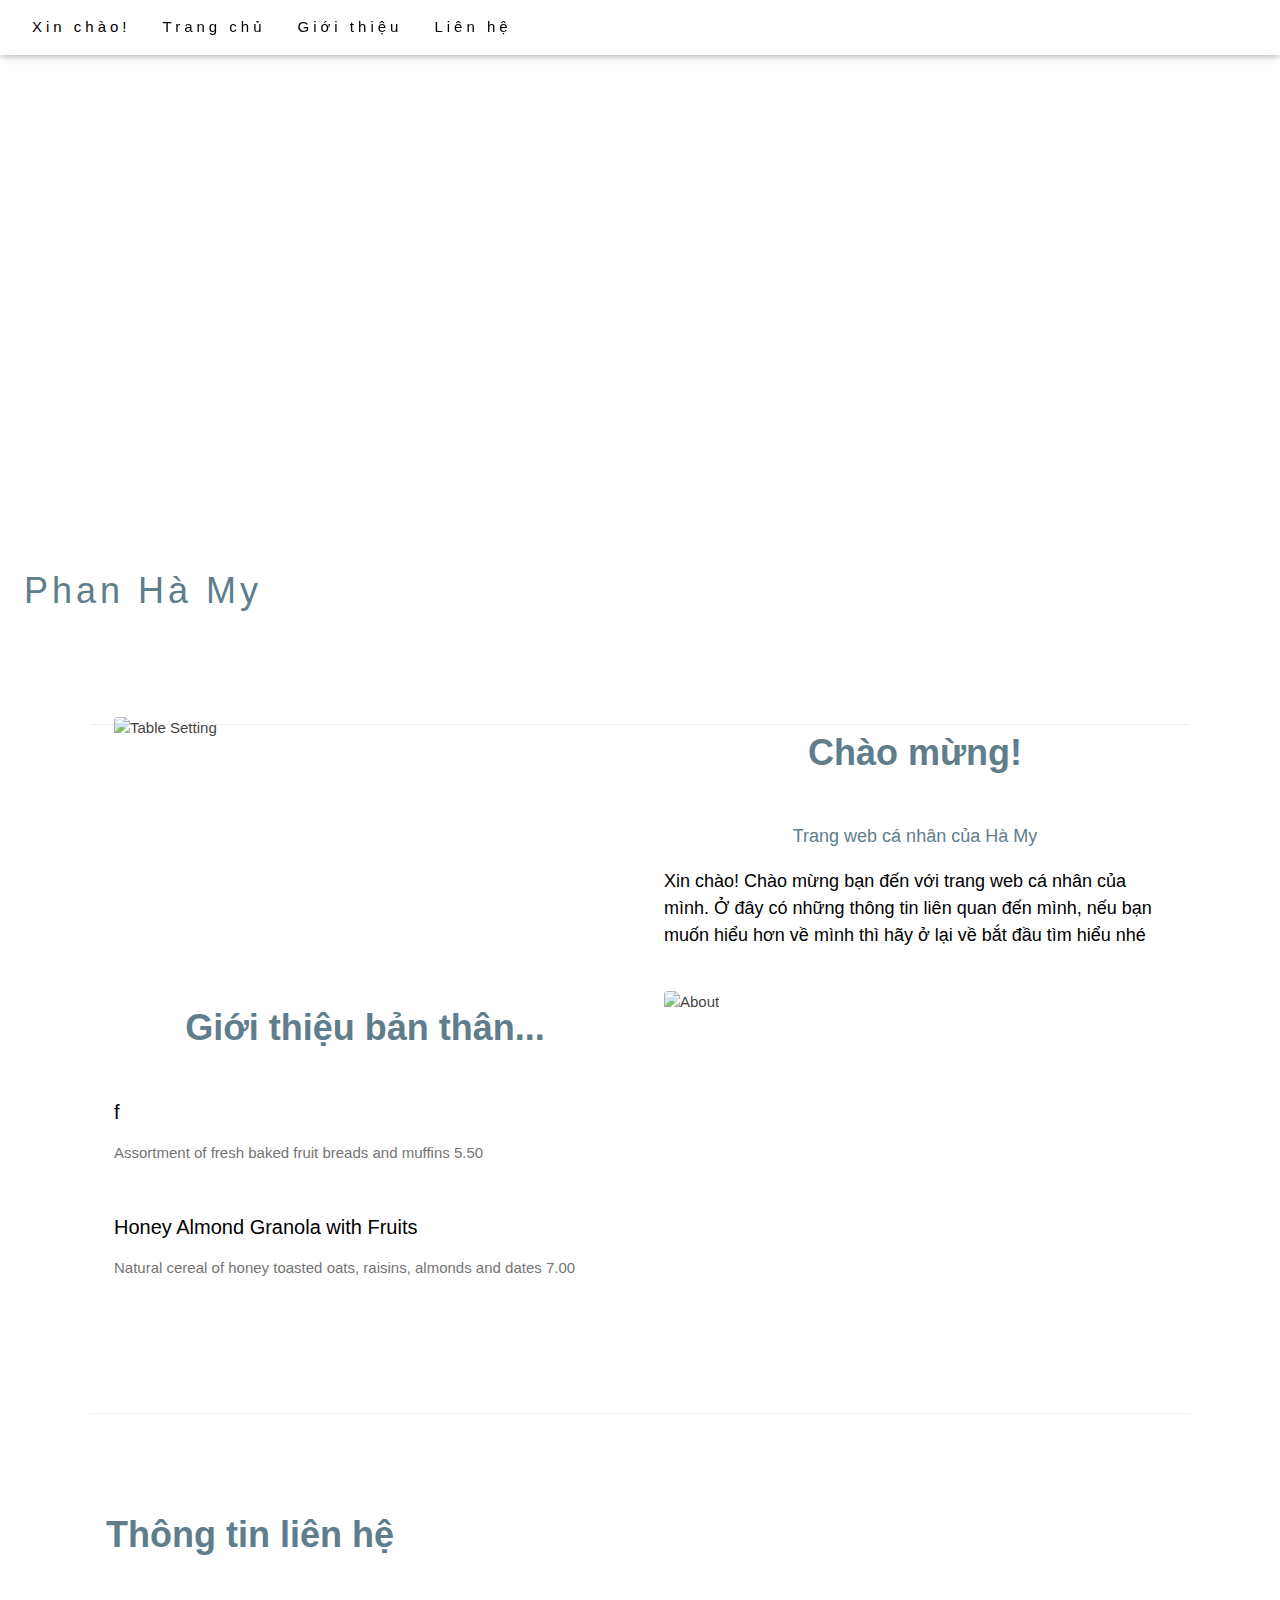
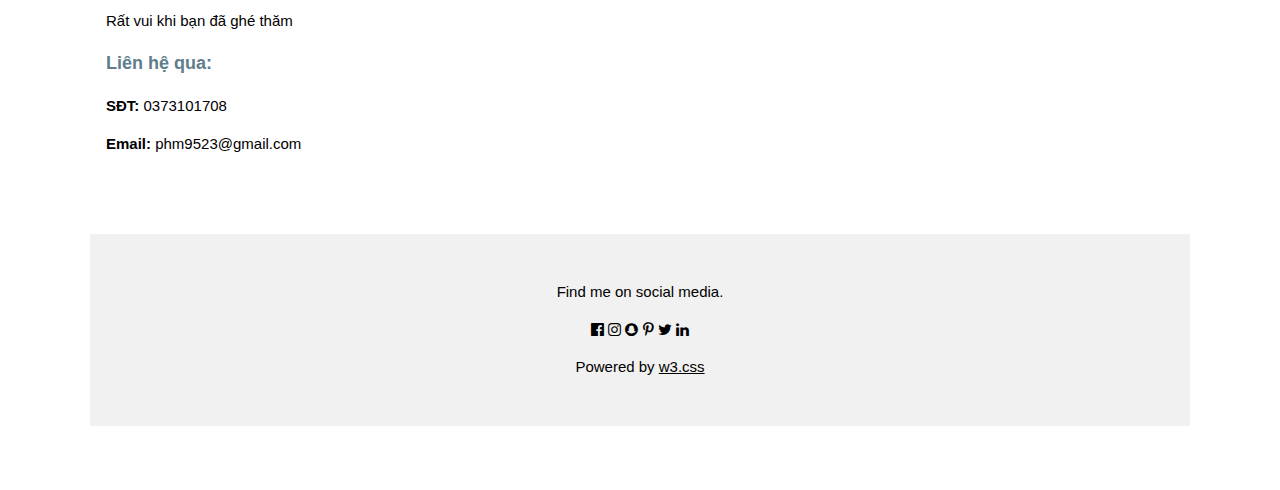
==== index.html @ 5e691761 "capnhap3" ====
<!DOCTYPE html>
<html>
<head>
<title>Trang web cá nhân</title>
<meta charset="UTF-8">
<meta name="viewport" content="width=device-width, initial-scale=1">
<link rel="stylesheet" href="https://www.w3schools.com/w3css/4/w3.css">
<link rel="stylesheet" href="https://cdnjs.cloudflare.com/ajax/libs/font-awesome/4.7.0/css/font-awesome.min.css">
<link rel="stylesheet" href="/lab6/css/styles.css">
</head>
<body>

<!-- Navbar (sit on top) -->
<div class="w3-top">
  <div class="w3-bar w3-white w3-padding w3-card" style="letter-spacing:4px;">
    <a href="#home" class="w3-bar-item w3-button">Xin chào!</a>
    <!-- Center-sided navbar links. Hide them on small screens -->
    <div class="w3-center w3-hide-small">
      <a href="#" class="w3-bar-item w3-button">Trang chủ</a>
      <a href="#about" class="w3-bar-item w3-button">Giới thiệu</a>
      <a href="#contact" class="w3-bar-item w3-button">Liên hệ</a>
    </div>
  </div>
</div>

<!-- Header -->
<header class="w3-display-container w3-content w3-wide" style="max-width:1600px;min-width:500px" id="home">
  <img class="w3-image" src="/lab6/images/1.png" alt="" width="1600" height="800">
  <div class="w3-display-bottomleft w3-padding-large ">
    <h1 class="w3-xxlarge w3-text-blue-grey">Phan Hà My</h1>
  </div>
</header>

<!-- Page content -->
<div class="w3-content" style="max-width:1100px">

  <!-- # Section -->
  <div class="w3-row w3-padding-64" id="#">
    <div class="w3-col m6 w3-padding-large w3-hide-small">
     <img src="/lab6/images/2.jpg" class="w3-round w3-image w3-opacity-min" alt="Table Setting" width="600" height="750">
    </div>

    <div class="w3-col m6 w3-padding-large">
      <h1 class="w3-center w3-text-blue-grey"><strong>Chào mừng!</strong></h1><br>
      <h5 class="w3-center w3-text-blue-grey">Trang web cá nhân của Hà My</h5>
      <p class="w3-large">Xin chào! Chào mừng bạn đến với trang web cá nhân của mình. Ở đây có những thông tin liên quan đến mình, nếu bạn muốn hiểu hơn
        về mình thì hãy ở lại về bắt đầu tìm hiểu nhé
      </p>
  </div>
  
  <hr>
  
  <!-- About Section -->
  <div class="w3-row w3-padding-64" id="about">
    <div class="w3-col l6 w3-padding-large">
      <h1 class="w3-center w3-text-blue-grey"><strong>Giới thiệu bản thân...</strong></h1><br>
      <h4>f</h4>
      <p class="w3-text-grey">Assortment of fresh baked fruit breads and muffins 5.50</p><br>
    
      <h4>Honey Almond Granola with Fruits</h4>
      <p class="w3-text-grey">Natural cereal of honey toasted oats, raisins, almonds and dates 7.00</p><br>
       
    </div>
    
    <div class="w3-col l6 w3-padding-large">
      <img src="/lab6/images/3.jpg" class= "w3-round w3-image w3-opacity-min" alt="About" style="width:100%">
    </div>
  </div>

  <hr>

  <!-- Contact Section -->
  <div class="w3-container w3-padding-64" id="contact">
    <h1 class="w3-text-blue-grey"><strong>Thông tin liên hệ</strong></h1><br>
    <p>Rất vui khi bạn đã ghé thăm </p>
    <p class="w3-text-blue-grey w3-large"><b>Liên hệ qua:</b></p>
    <p><strong>SĐT: </strong>0373101708</p>
    <p><Strong>Email: </Strong>phm9523@gmail.com</p>
<!-- End page content -->
</div>

<!-- Footer -->
<footer class="w3-center w3-light-grey w3-padding-32">
  <p>Find me on social media.</p>
  <i class="fa fa-facebook-official w3-hover-opacity"></i>
  <i class="fa fa-instagram w3-hover-opacity"></i>
  <i class="fa fa-snapchat w3-hover-opacity"></i>
  <i class="fa fa-pinterest-p w3-hover-opacity"></i>
  <i class="fa fa-twitter w3-hover-opacity"></i>
  <i class="fa fa-linkedin w3-hover-opacity"></i>
  <p>Powered by <a href="https://www.w3schools.com/w3css/default.asp" title="W3.CSS" target="_blank" class="w3-hover-text-green">w3.css</a></p>
</footer>


</body>
</html>
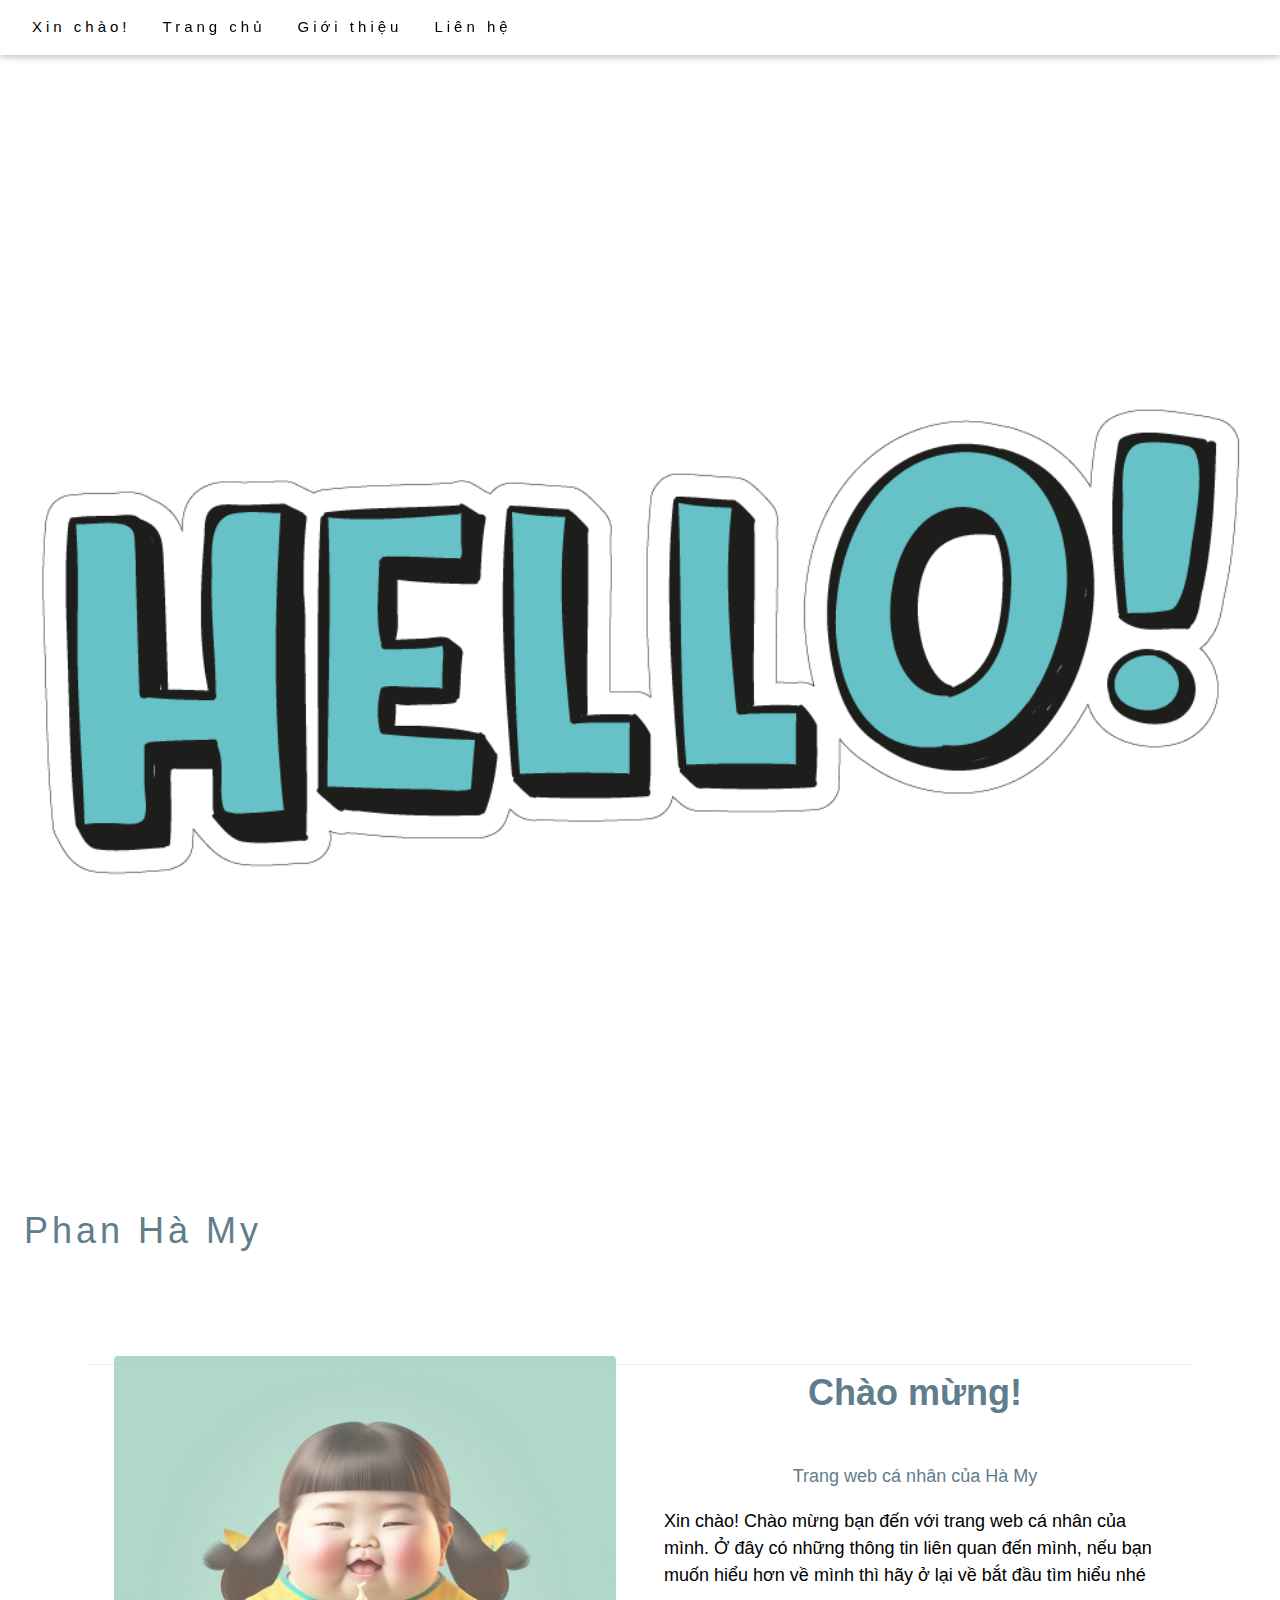
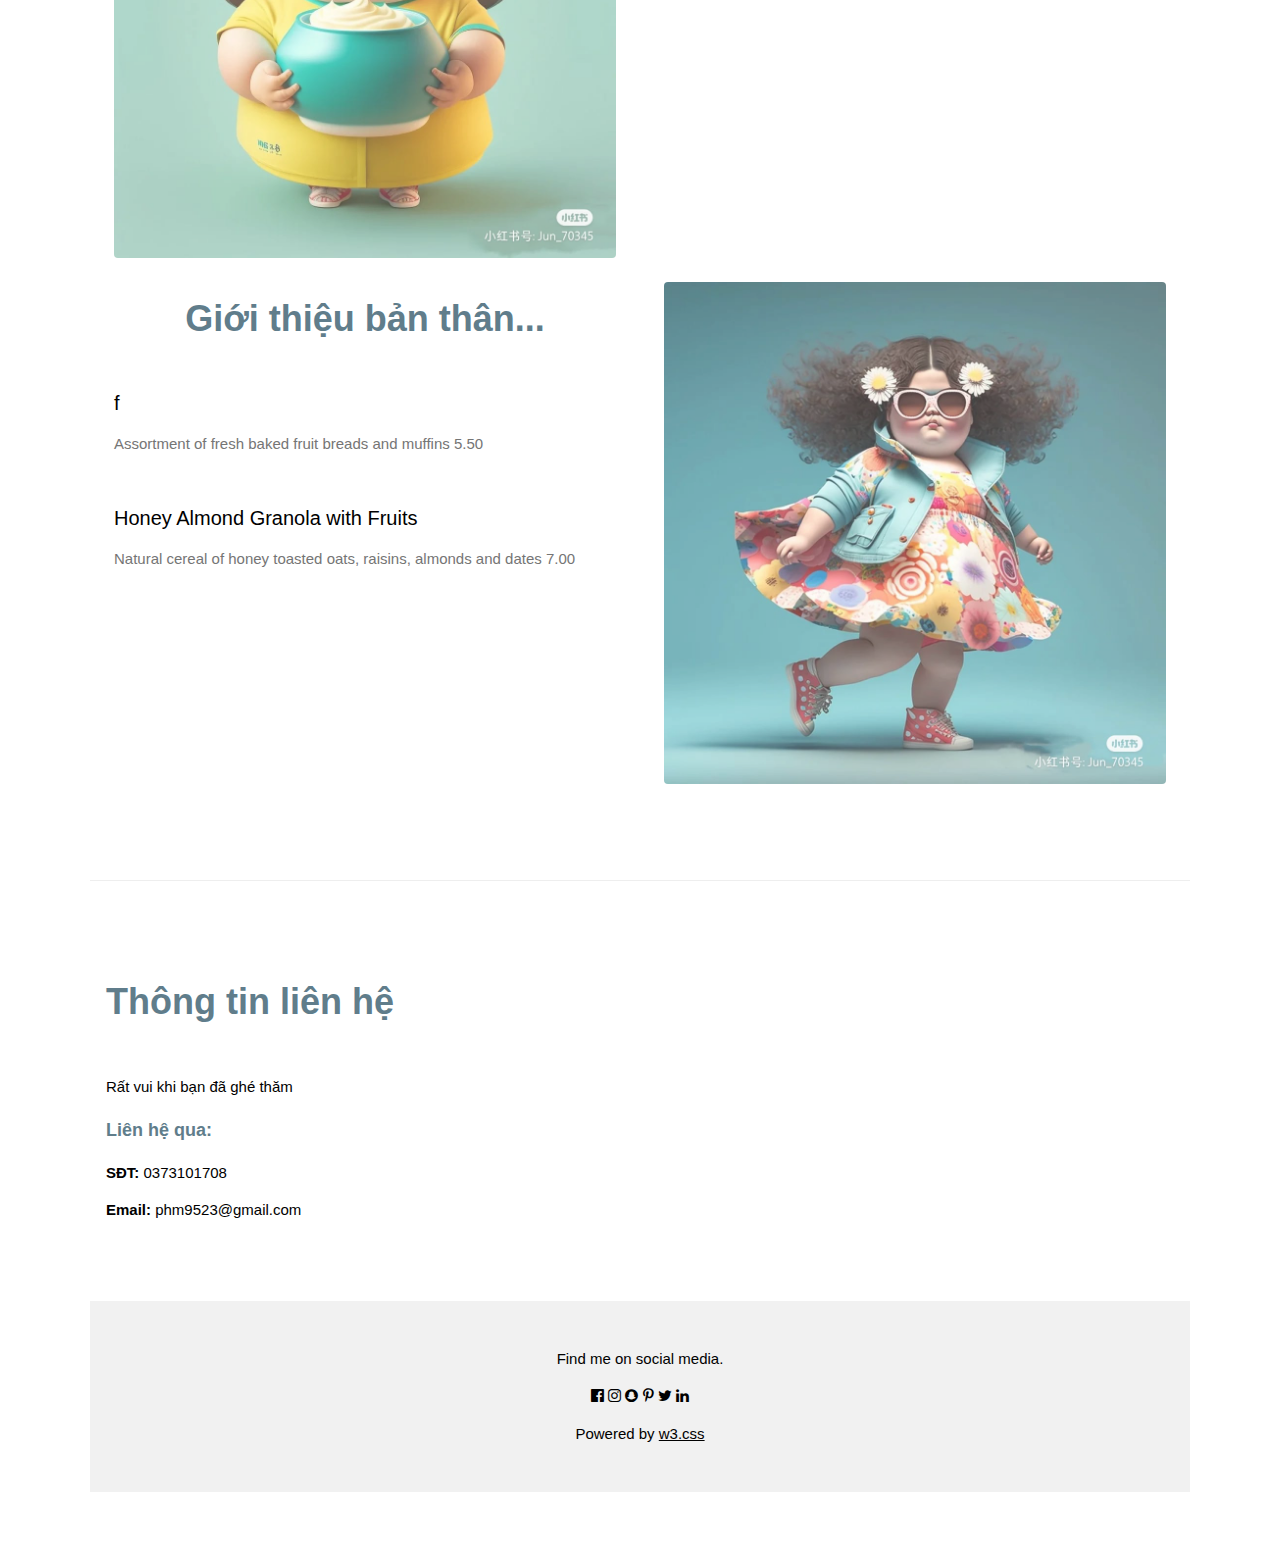
==== commit f05d7641: "capnhap4" ====
--- a/index.html
+++ b/index.html
@@ -25,7 +25,7 @@
 
 <!-- Header -->
 <header class="w3-display-container w3-content w3-wide" style="max-width:1600px;min-width:500px" id="home">
-  <img class="w3-image" src="/lab6/images/1.png" alt="" width="1600" height="800">
+  <img class="w3-image" src="/images/1.png" alt="" width="1600" height="800">
   <div class="w3-display-bottomleft w3-padding-large ">
     <h1 class="w3-xxlarge w3-text-blue-grey">Phan Hà My</h1>
   </div>
@@ -37,7 +37,7 @@
   <!-- # Section -->
   <div class="w3-row w3-padding-64" id="#">
     <div class="w3-col m6 w3-padding-large w3-hide-small">
-     <img src="/lab6/images/2.jpg" class="w3-round w3-image w3-opacity-min" alt="Table Setting" width="600" height="750">
+     <img src="/images/2.jpg" class="w3-round w3-image w3-opacity-min" alt="Table Setting" width="600" height="750">
     </div>
 
     <div class="w3-col m6 w3-padding-large">
@@ -63,7 +63,7 @@
     </div>
     
     <div class="w3-col l6 w3-padding-large">
-      <img src="/lab6/images/3.jpg" class= "w3-round w3-image w3-opacity-min" alt="About" style="width:100%">
+      <img src="images/3.jpg" class= "w3-round w3-image w3-opacity-min" alt="About" style="width:100%">
     </div>
   </div>
 
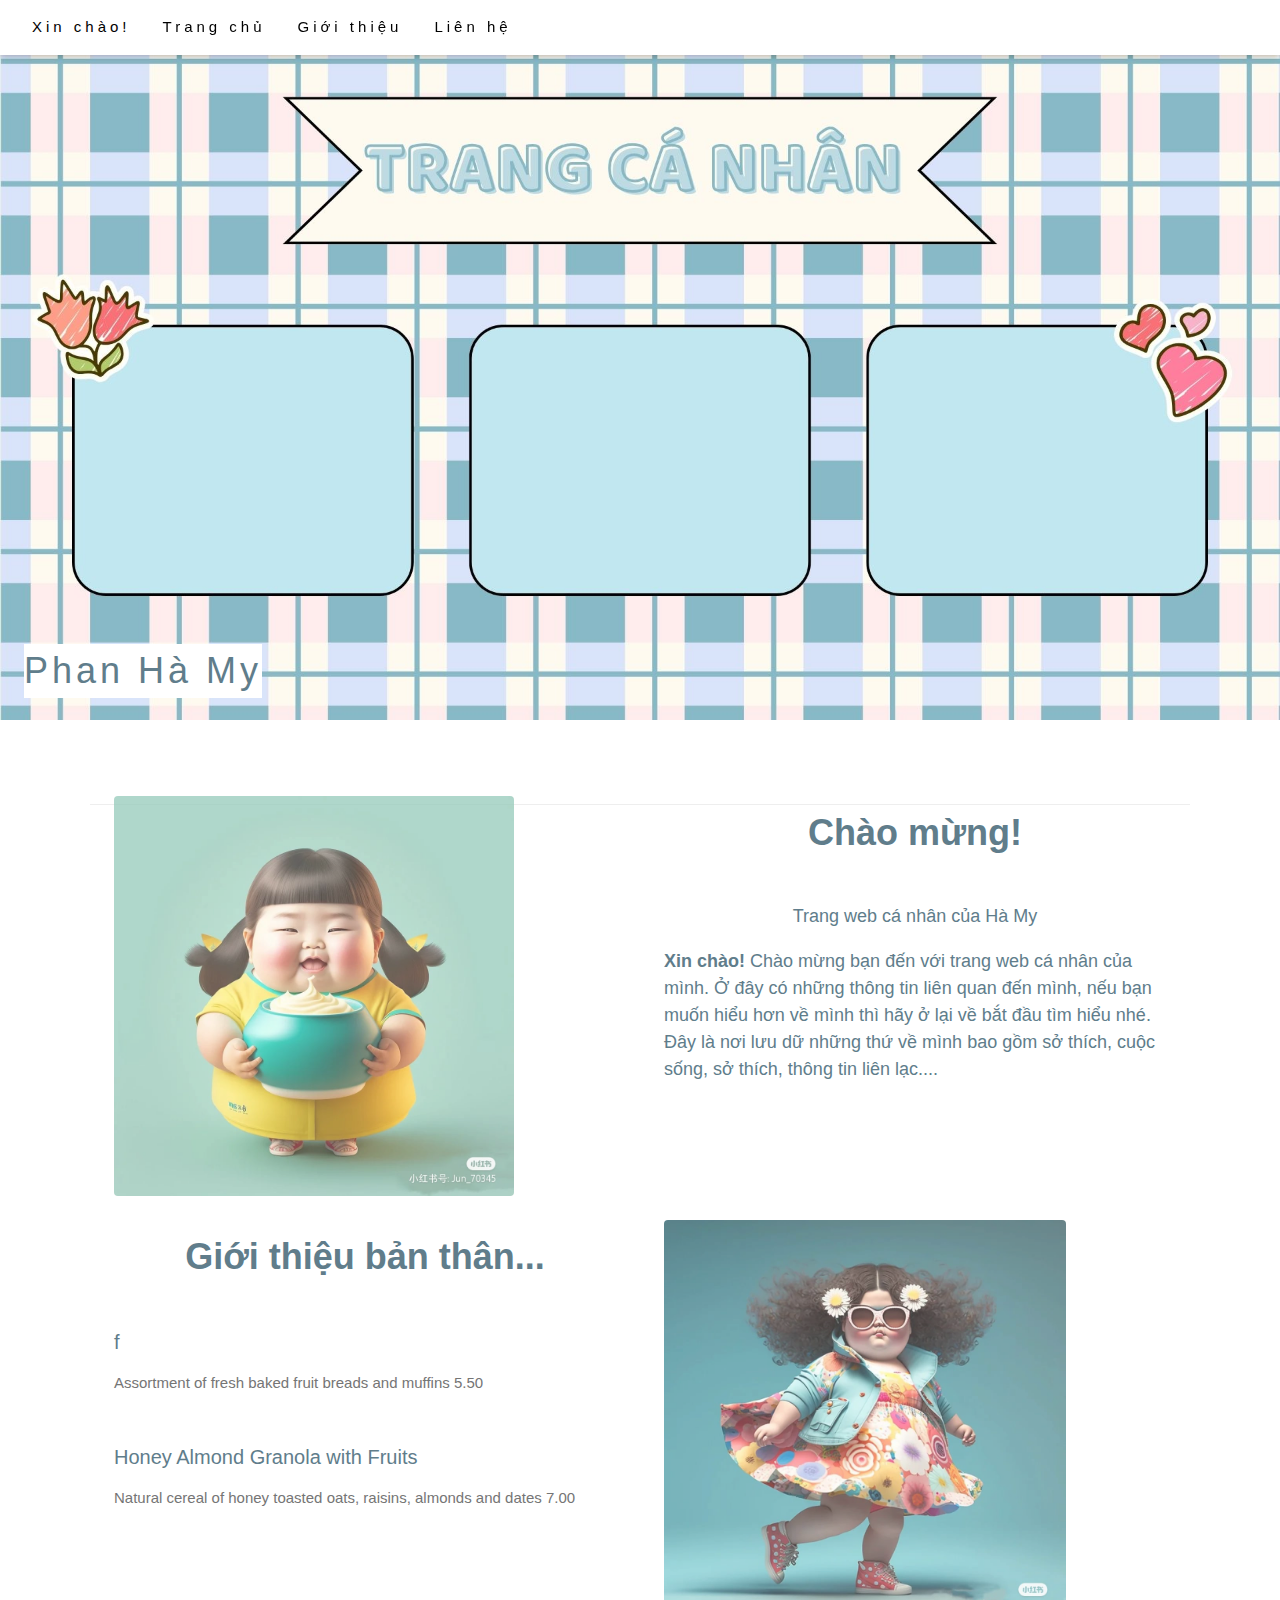
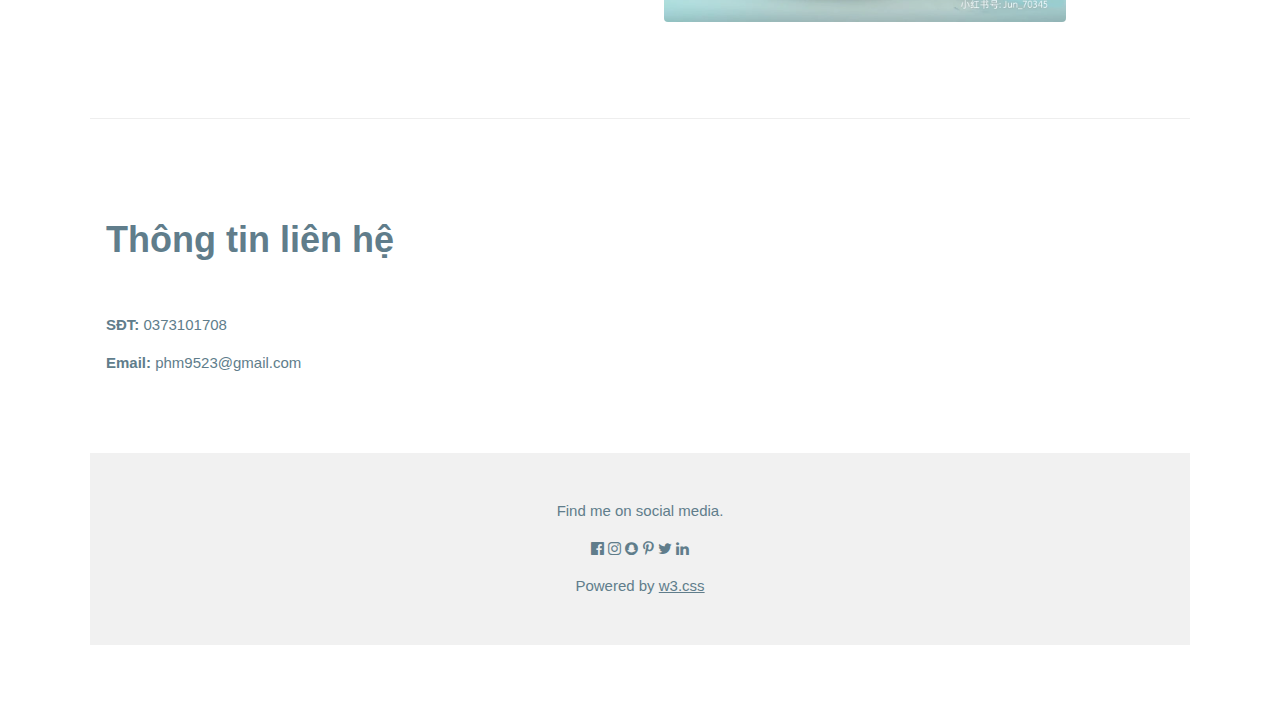
==== commit 47f362d6: "capnhap6" ====
--- a/index.html
+++ b/index.html
@@ -24,10 +24,10 @@
 </div>
 
 <!-- Header -->
-<header class="w3-display-container w3-content w3-wide" style="max-width:1600px;min-width:500px" id="home">
-  <img class="w3-image" src="/images/1.png" alt="" width="1600" height="800">
+<header class="w3-display-container w3-content w3-wide" style="max-width:1600px;min-width:400px" id="home">
+  <img class="w3-image" src="images/1.jpg" alt=""  width="1600px" height="400px">
   <div class="w3-display-bottomleft w3-padding-large ">
-    <h1 class="w3-xxlarge w3-text-blue-grey">Phan Hà My</h1>
+    <h1 class="w3-xxlarge w3-white w3-text-blue-grey">Phan Hà My</h1>
   </div>
 </header>
 
@@ -37,14 +37,14 @@
   <!-- # Section -->
   <div class="w3-row w3-padding-64" id="#">
     <div class="w3-col m6 w3-padding-large w3-hide-small">
-     <img src="/images/2.jpg" class="w3-round w3-image w3-opacity-min" alt="Table Setting" width="600" height="750">
+     <img src="/images/2.jpg" class="w3-round w3-image w3-opacity-min" alt="Table Setting" width="400" height="600">
     </div>
 
     <div class="w3-col m6 w3-padding-large">
       <h1 class="w3-center w3-text-blue-grey"><strong>Chào mừng!</strong></h1><br>
       <h5 class="w3-center w3-text-blue-grey">Trang web cá nhân của Hà My</h5>
-      <p class="w3-large">Xin chào! Chào mừng bạn đến với trang web cá nhân của mình. Ở đây có những thông tin liên quan đến mình, nếu bạn muốn hiểu hơn
-        về mình thì hãy ở lại về bắt đầu tìm hiểu nhé
+      <p class="w3-large w3-text-blue-grey"><strong>Xin chào! </strong>Chào mừng bạn đến với trang web cá nhân của mình. Ở đây có những thông tin liên quan đến mình, nếu bạn muốn hiểu hơn
+        về mình thì hãy ở lại về bắt đầu tìm hiểu nhé. Đây là nơi lưu dữ những thứ về mình bao gồm sở thích, cuộc sống, sở thích, thông tin liên lạc....
       </p>
   </div>
   
@@ -54,16 +54,15 @@
   <div class="w3-row w3-padding-64" id="about">
     <div class="w3-col l6 w3-padding-large">
       <h1 class="w3-center w3-text-blue-grey"><strong>Giới thiệu bản thân...</strong></h1><br>
-      <h4>f</h4>
+      <h4 class="w3-text-blue-grey">f</h4>
       <p class="w3-text-grey">Assortment of fresh baked fruit breads and muffins 5.50</p><br>
-    
-      <h4>Honey Almond Granola with Fruits</h4>
+      <h4 class="w3-text-blue-grey">Honey Almond Granola with Fruits</h4>
       <p class="w3-text-grey">Natural cereal of honey toasted oats, raisins, almonds and dates 7.00</p><br>
        
     </div>
     
     <div class="w3-col l6 w3-padding-large">
-      <img src="images/3.jpg" class= "w3-round w3-image w3-opacity-min" alt="About" style="width:100%">
+      <img src="images/3.jpg" class= "w3-round w3-image w3-opacity-min" alt="About" style="width:80%">
     </div>
   </div>
 
@@ -72,15 +71,14 @@
   <!-- Contact Section -->
   <div class="w3-container w3-padding-64" id="contact">
     <h1 class="w3-text-blue-grey"><strong>Thông tin liên hệ</strong></h1><br>
-    <p>Rất vui khi bạn đã ghé thăm </p>
-    <p class="w3-text-blue-grey w3-large"><b>Liên hệ qua:</b></p>
-    <p><strong>SĐT: </strong>0373101708</p>
-    <p><Strong>Email: </Strong>phm9523@gmail.com</p>
+
+    <p class="w3-text-blue-grey"><strong>SĐT: </strong>0373101708</p>
+    <p class="w3-text-blue-grey"><Strong>Email: </Strong>phm9523@gmail.com</p>
 <!-- End page content -->
 </div>
 
 <!-- Footer -->
-<footer class="w3-center w3-light-grey w3-padding-32">
+<footer class="w3-center w3-light-grey w3-text-blue-grey w3-padding-32">
   <p>Find me on social media.</p>
   <i class="fa fa-facebook-official w3-hover-opacity"></i>
   <i class="fa fa-instagram w3-hover-opacity"></i>
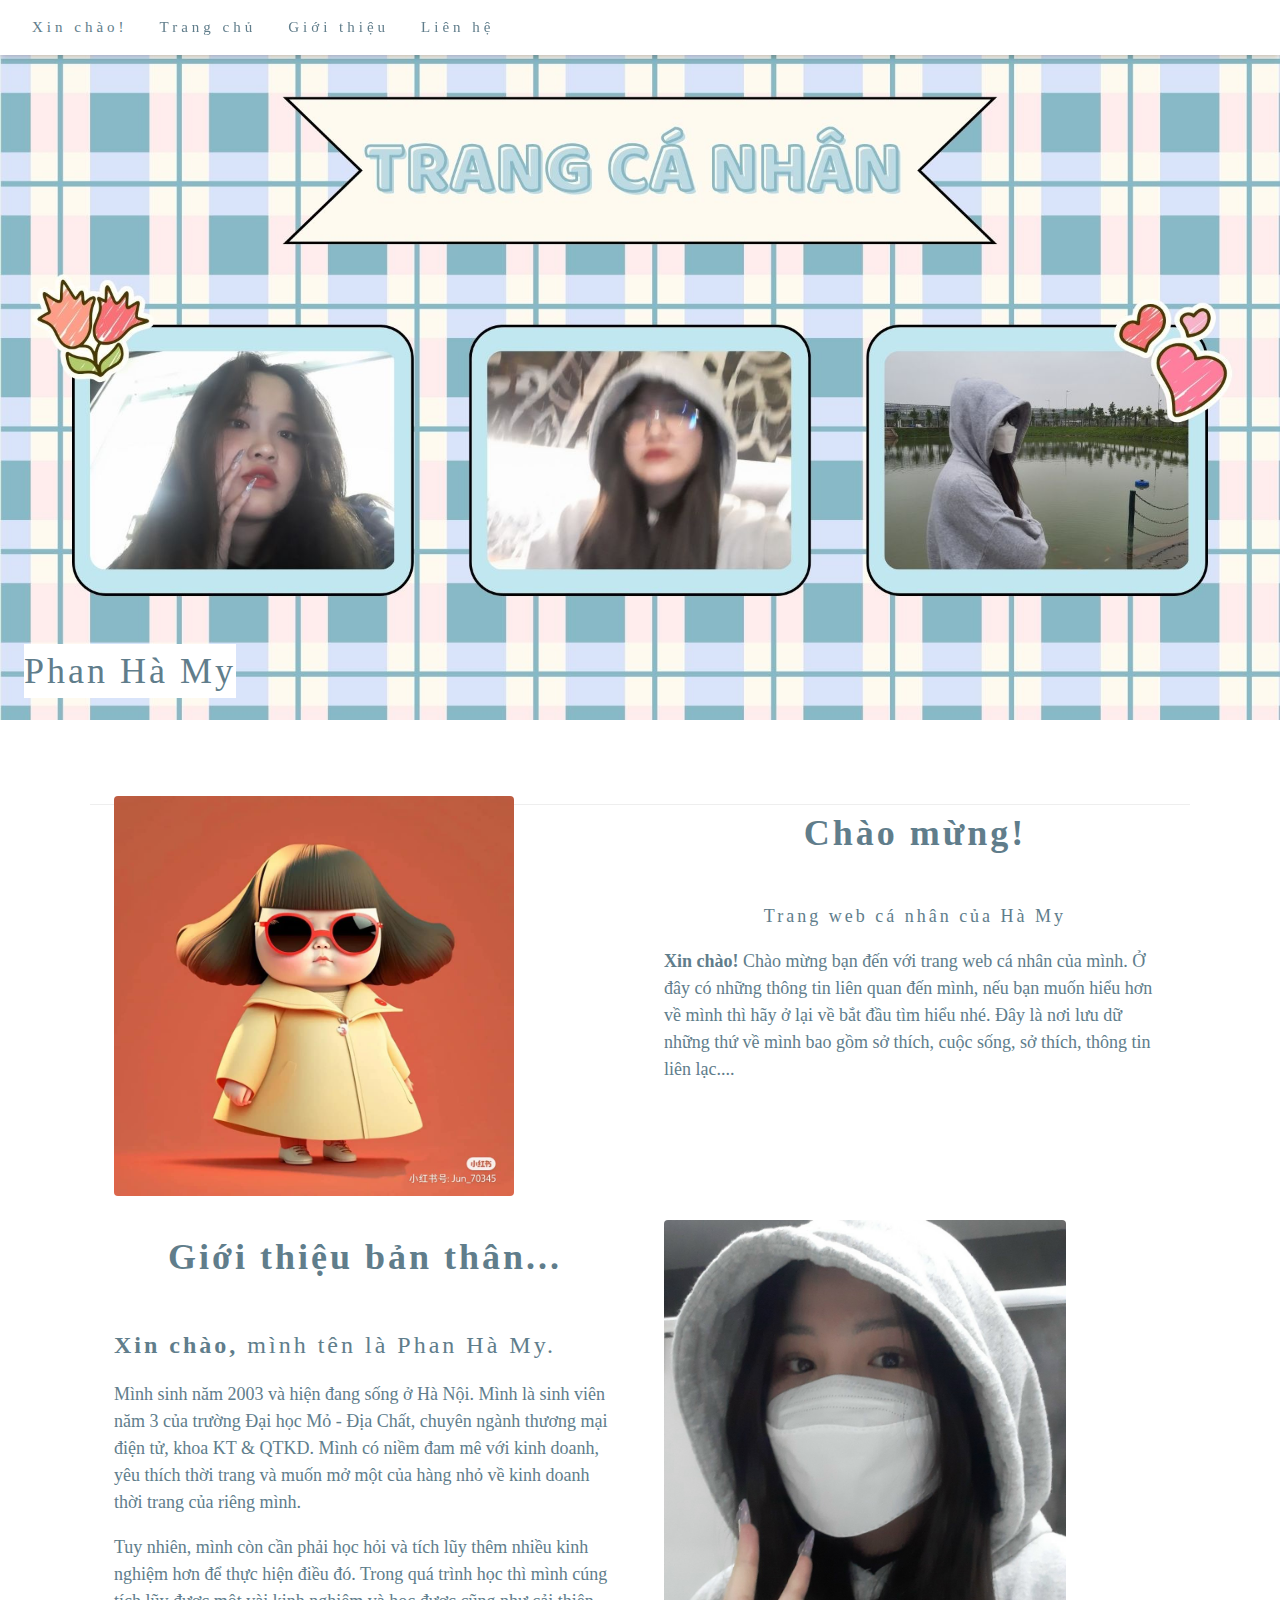
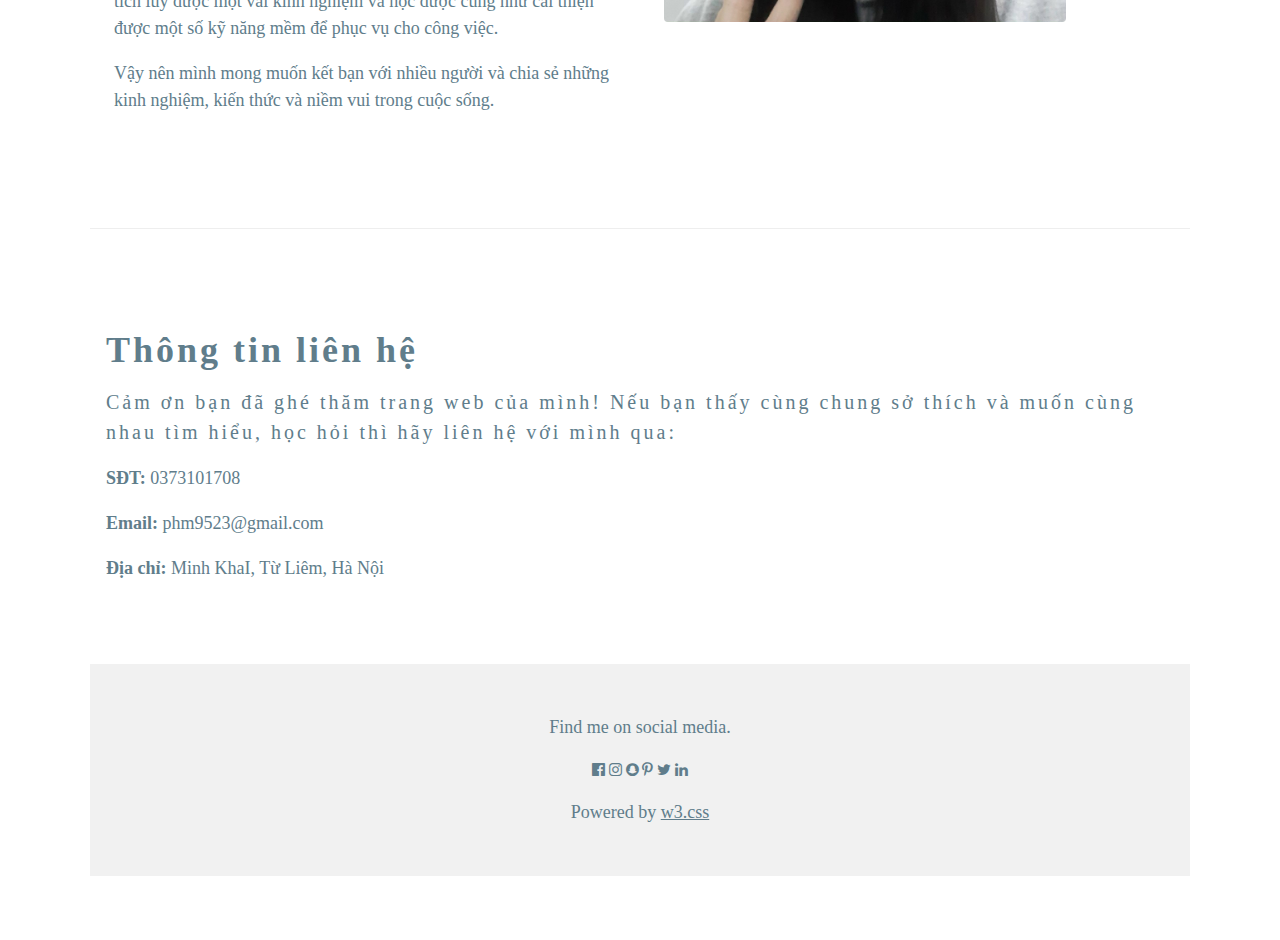
==== commit 9b55b8ff: "capnhap7" ====
--- a/index.html
+++ b/index.html
@@ -6,26 +6,26 @@
 <meta name="viewport" content="width=device-width, initial-scale=1">
 <link rel="stylesheet" href="https://www.w3schools.com/w3css/4/w3.css">
 <link rel="stylesheet" href="https://cdnjs.cloudflare.com/ajax/libs/font-awesome/4.7.0/css/font-awesome.min.css">
-<link rel="stylesheet" href="/lab6/css/styles.css">
+<link rel="stylesheet" href="/css/styles.css">
 </head>
 <body>
 
 <!-- Navbar (sit on top) -->
 <div class="w3-top">
   <div class="w3-bar w3-white w3-padding w3-card" style="letter-spacing:4px;">
-    <a href="#home" class="w3-bar-item w3-button">Xin chào!</a>
+    <a href="#home" class="w3-bar-item w3-button w3-text-blue-grey">Xin chào!</a>
     <!-- Center-sided navbar links. Hide them on small screens -->
     <div class="w3-center w3-hide-small">
-      <a href="#" class="w3-bar-item w3-button">Trang chủ</a>
-      <a href="#about" class="w3-bar-item w3-button">Giới thiệu</a>
-      <a href="#contact" class="w3-bar-item w3-button">Liên hệ</a>
+      <a href="#" class="w3-bar-item w3-button w3-text-blue-grey">Trang chủ</a>
+      <a href="#about" class="w3-bar-item w3-button w3-text-blue-grey">Giới thiệu</a>
+      <a href="#contact" class="w3-bar-item w3-button w3-text-blue-grey">Liên hệ</a>
     </div>
   </div>
 </div>
 
 <!-- Header -->
 <header class="w3-display-container w3-content w3-wide" style="max-width:1600px;min-width:400px" id="home">
-  <img class="w3-image" src="images/1.jpg" alt=""  width="1600px" height="400px">
+  <img class="w3-image" src="images/hm1.jpg" alt=""  width="1600px" height="400px">
   <div class="w3-display-bottomleft w3-padding-large ">
     <h1 class="w3-xxlarge w3-white w3-text-blue-grey">Phan Hà My</h1>
   </div>
@@ -36,15 +36,16 @@
 
   <!-- # Section -->
   <div class="w3-row w3-padding-64" id="#">
-    <div class="w3-col m6 w3-padding-large w3-hide-small">
-     <img src="/images/2.jpg" class="w3-round w3-image w3-opacity-min" alt="Table Setting" width="400" height="600">
+    <div class="w3-col m6 w3-padding-large">
+     <img src="images/hm2.jpg" class="w3-round w3-image " alt="Table Setting" width="400" height="600">
     </div>
 
     <div class="w3-col m6 w3-padding-large">
       <h1 class="w3-center w3-text-blue-grey"><strong>Chào mừng!</strong></h1><br>
       <h5 class="w3-center w3-text-blue-grey">Trang web cá nhân của Hà My</h5>
-      <p class="w3-large w3-text-blue-grey"><strong>Xin chào! </strong>Chào mừng bạn đến với trang web cá nhân của mình. Ở đây có những thông tin liên quan đến mình, nếu bạn muốn hiểu hơn
-        về mình thì hãy ở lại về bắt đầu tìm hiểu nhé. Đây là nơi lưu dữ những thứ về mình bao gồm sở thích, cuộc sống, sở thích, thông tin liên lạc....
+      <p class="w3-large w3-text-blue-grey"><strong>Xin chào! </strong>Chào mừng bạn đến với trang web cá nhân của mình. 
+        Ở đây có những thông tin liên quan đến mình, nếu bạn muốn hiểu hơn về mình thì hãy ở lại về bắt đầu tìm hiểu nhé. 
+        Đây là nơi lưu dữ những thứ về mình bao gồm sở thích, cuộc sống, sở thích, thông tin liên lạc....
       </p>
   </div>
   
@@ -52,38 +53,43 @@
   
   <!-- About Section -->
   <div class="w3-row w3-padding-64" id="about">
+    <div class="w3-col m6 w3-padding-large">
+      <h1 class="w3-center w3-text-blue-grey"><strong>Giới thiệu bản thân...</strong></h1><br>
+      <h3 class="w3-text-blue-grey"><strong>Xin chào, </strong> mình tên là Phan Hà My. </h3>
+      <p class="w3-text-blue-grey"> Mình sinh năm 2003 và hiện đang sống ở Hà Nội.
+        Mình là sinh viên năm 3 của trường Đại học Mỏ - Địa Chất, chuyên ngành thương mại điện tử, khoa KT & QTKD.
+        Mình có niềm đam mê với kinh doanh, yêu thích thời trang và muốn mở một của hàng nhỏ về kinh doanh thời trang của riêng mình. </p> 
+      <p class="w3-text-blue-grey">Tuy nhiên, mình còn cần phải học hỏi và tích lũy thêm nhiều kinh nghiệm hơn để thực hiện điều đó.
+        Trong quá trình học thì mình cúng tích lũy được một vài kinh nghiệm và học được cũng như cải thiện được một số kỹ năng mềm để phục vụ cho công việc.</p>     
+      <p class="w3-text-blue-grey">Vậy nên mình mong muốn kết bạn với nhiều người và chia sẻ những kinh nghiệm, kiến thức và niềm vui trong cuộc sống.</p>
+      
+    </div> 
+
     <div class="w3-col l6 w3-padding-large">
-      <h1 class="w3-center w3-text-blue-grey"><strong>Giới thiệu bản thân...</strong></h1><br>
-      <h4 class="w3-text-blue-grey">f</h4>
-      <p class="w3-text-grey">Assortment of fresh baked fruit breads and muffins 5.50</p><br>
-      <h4 class="w3-text-blue-grey">Honey Almond Granola with Fruits</h4>
-      <p class="w3-text-grey">Natural cereal of honey toasted oats, raisins, almonds and dates 7.00</p><br>
-       
-    </div>
-    
-    <div class="w3-col l6 w3-padding-large">
-      <img src="images/3.jpg" class= "w3-round w3-image w3-opacity-min" alt="About" style="width:80%">
+      <img src="images/hm3.jpg" class= "w3-round w3-image " alt="About" style="width: 80%;">
     </div>
   </div>
 
-  <hr>
+    <hr>
 
-  <!-- Contact Section -->
+    <!-- Contact Section -->
   <div class="w3-container w3-padding-64" id="contact">
-    <h1 class="w3-text-blue-grey"><strong>Thông tin liên hệ</strong></h1><br>
-
+    <h1 class="w3-text-blue-grey"><strong>Thông tin liên hệ</strong></h1>
+    <h4 class="w3-text-blue-grey">Cảm ơn bạn đã ghé thăm trang web của mình! Nếu bạn thấy cùng chung sở thích và muốn cùng nhau tìm hiểu, học hỏi 
+      thì hãy liên hệ với mình qua: </h4>
     <p class="w3-text-blue-grey"><strong>SĐT: </strong>0373101708</p>
     <p class="w3-text-blue-grey"><Strong>Email: </Strong>phm9523@gmail.com</p>
-<!-- End page content -->
-</div>
+    <p class="w3-text-blue-grey"><strong>Địa chỉ: </strong>Minh KhaI, Từ Liêm, Hà Nội</p>
+    <!-- End page content -->
+  </div>
 
 <!-- Footer -->
 <footer class="w3-center w3-light-grey w3-text-blue-grey w3-padding-32">
   <p>Find me on social media.</p>
-  <i class="fa fa-facebook-official w3-hover-opacity"></i>
-  <i class="fa fa-instagram w3-hover-opacity"></i>
+  <a href="https://www.facebook.com/myss.ha.94/"><i class="fa fa-facebook-official w3-hover-opacity"></i></a>
+  <a href="https://www.instagram.com/hamy.e_e/"><i class="fa fa-instagram w3-hover-opacity"></i></a>
   <i class="fa fa-snapchat w3-hover-opacity"></i>
-  <i class="fa fa-pinterest-p w3-hover-opacity"></i>
+  <a href="https://www.pinterest.com/hamyxk9523/"><i class="fa fa-pinterest-p w3-hover-opacity"></i></a>
   <i class="fa fa-twitter w3-hover-opacity"></i>
   <i class="fa fa-linkedin w3-hover-opacity"></i>
   <p>Powered by <a href="https://www.w3schools.com/w3css/default.asp" title="W3.CSS" target="_blank" class="w3-hover-text-green">w3.css</a></p>
--- a/css/styles.css
+++ b/css/styles.css
@@ -0,0 +1,6 @@
+body {font-family: "Times New Roman", Georgia, Serif;}
+h1, h2, h3, h4, h5, h6 {
+  font-family: 'Times New Roman', Times, serif;
+  letter-spacing: 3px;
+}
+p {font-size: larger;}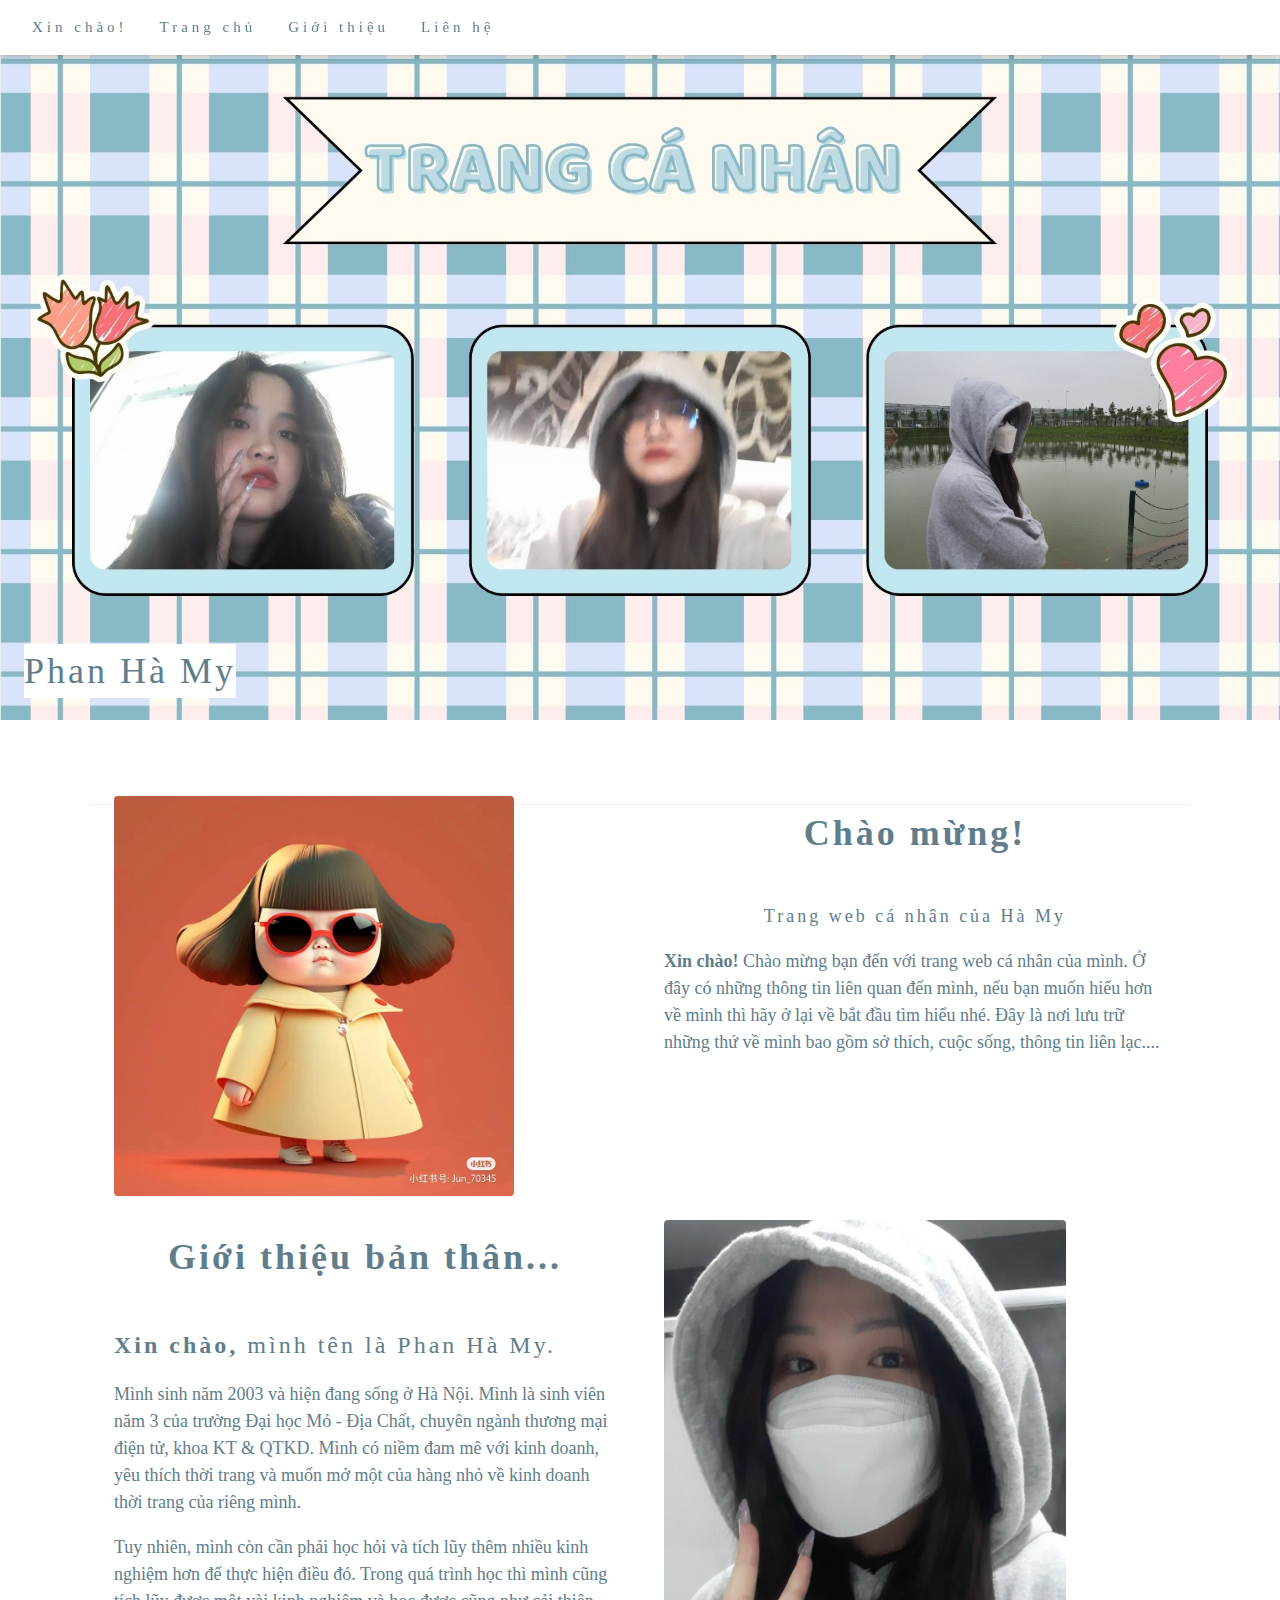
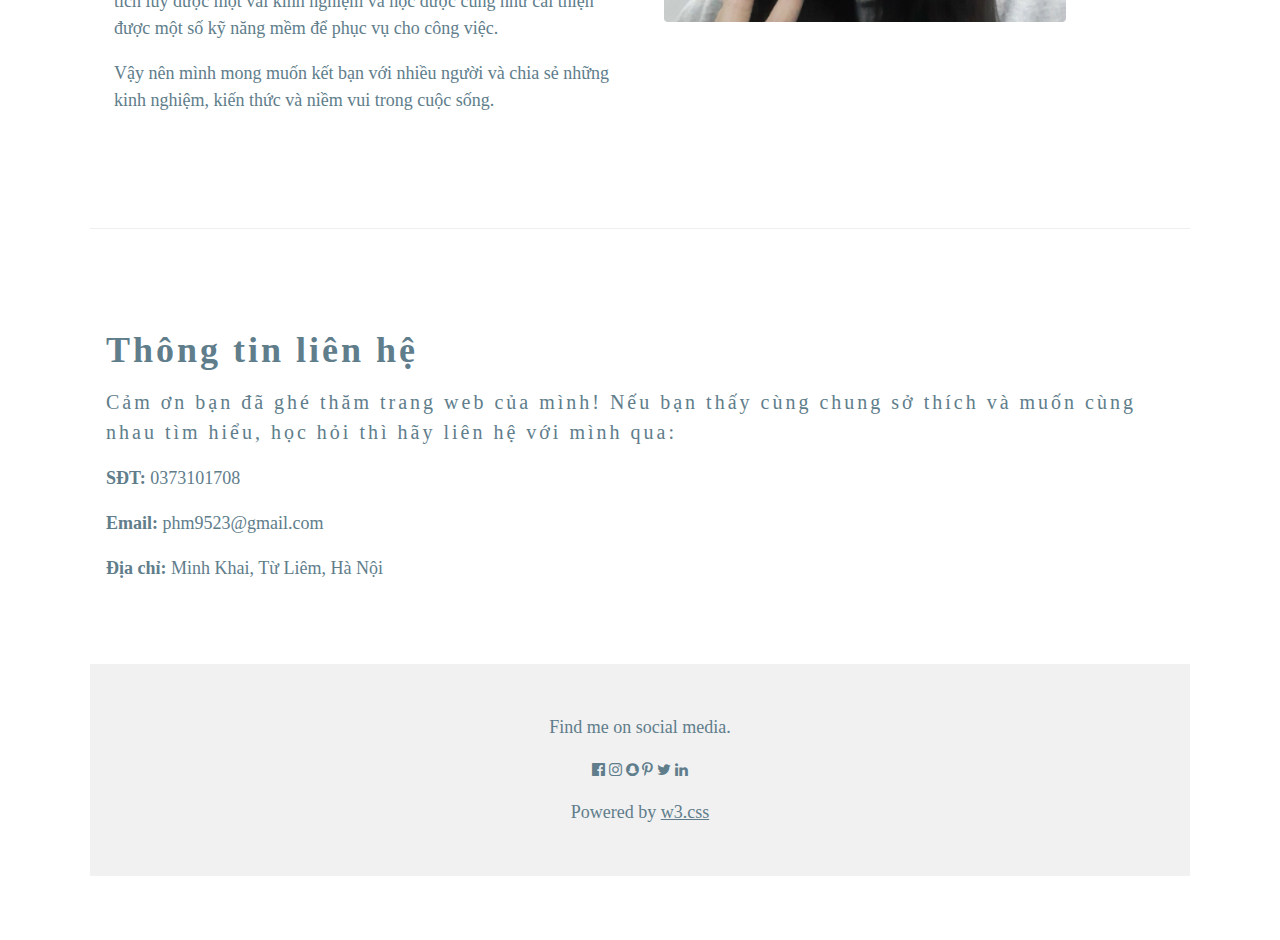
==== commit f52b89d7: "capnhap12" ====
--- a/index.html
+++ b/index.html
@@ -45,7 +45,7 @@
       <h5 class="w3-center w3-text-blue-grey">Trang web cá nhân của Hà My</h5>
       <p class="w3-large w3-text-blue-grey"><strong>Xin chào! </strong>Chào mừng bạn đến với trang web cá nhân của mình. 
         Ở đây có những thông tin liên quan đến mình, nếu bạn muốn hiểu hơn về mình thì hãy ở lại về bắt đầu tìm hiểu nhé. 
-        Đây là nơi lưu dữ những thứ về mình bao gồm sở thích, cuộc sống, sở thích, thông tin liên lạc....
+        Đây là nơi lưu trữ những thứ về mình bao gồm sở thích, cuộc sống, thông tin liên lạc....
       </p>
   </div>
   
@@ -60,7 +60,7 @@
         Mình là sinh viên năm 3 của trường Đại học Mỏ - Địa Chất, chuyên ngành thương mại điện tử, khoa KT & QTKD.
         Mình có niềm đam mê với kinh doanh, yêu thích thời trang và muốn mở một của hàng nhỏ về kinh doanh thời trang của riêng mình. </p> 
       <p class="w3-text-blue-grey">Tuy nhiên, mình còn cần phải học hỏi và tích lũy thêm nhiều kinh nghiệm hơn để thực hiện điều đó.
-        Trong quá trình học thì mình cúng tích lũy được một vài kinh nghiệm và học được cũng như cải thiện được một số kỹ năng mềm để phục vụ cho công việc.</p>     
+        Trong quá trình học thì mình cũng tích lũy được một vài kinh nghiệm và học được cũng như cải thiện được một số kỹ năng mềm để phục vụ cho công việc.</p>     
       <p class="w3-text-blue-grey">Vậy nên mình mong muốn kết bạn với nhiều người và chia sẻ những kinh nghiệm, kiến thức và niềm vui trong cuộc sống.</p>
       
     </div> 
@@ -79,7 +79,7 @@
       thì hãy liên hệ với mình qua: </h4>
     <p class="w3-text-blue-grey"><strong>SĐT: </strong>0373101708</p>
     <p class="w3-text-blue-grey"><Strong>Email: </Strong>phm9523@gmail.com</p>
-    <p class="w3-text-blue-grey"><strong>Địa chỉ: </strong>Minh KhaI, Từ Liêm, Hà Nội</p>
+    <p class="w3-text-blue-grey"><strong>Địa chỉ: </strong>Minh Khai, Từ Liêm, Hà Nội</p>
     <!-- End page content -->
   </div>
 
